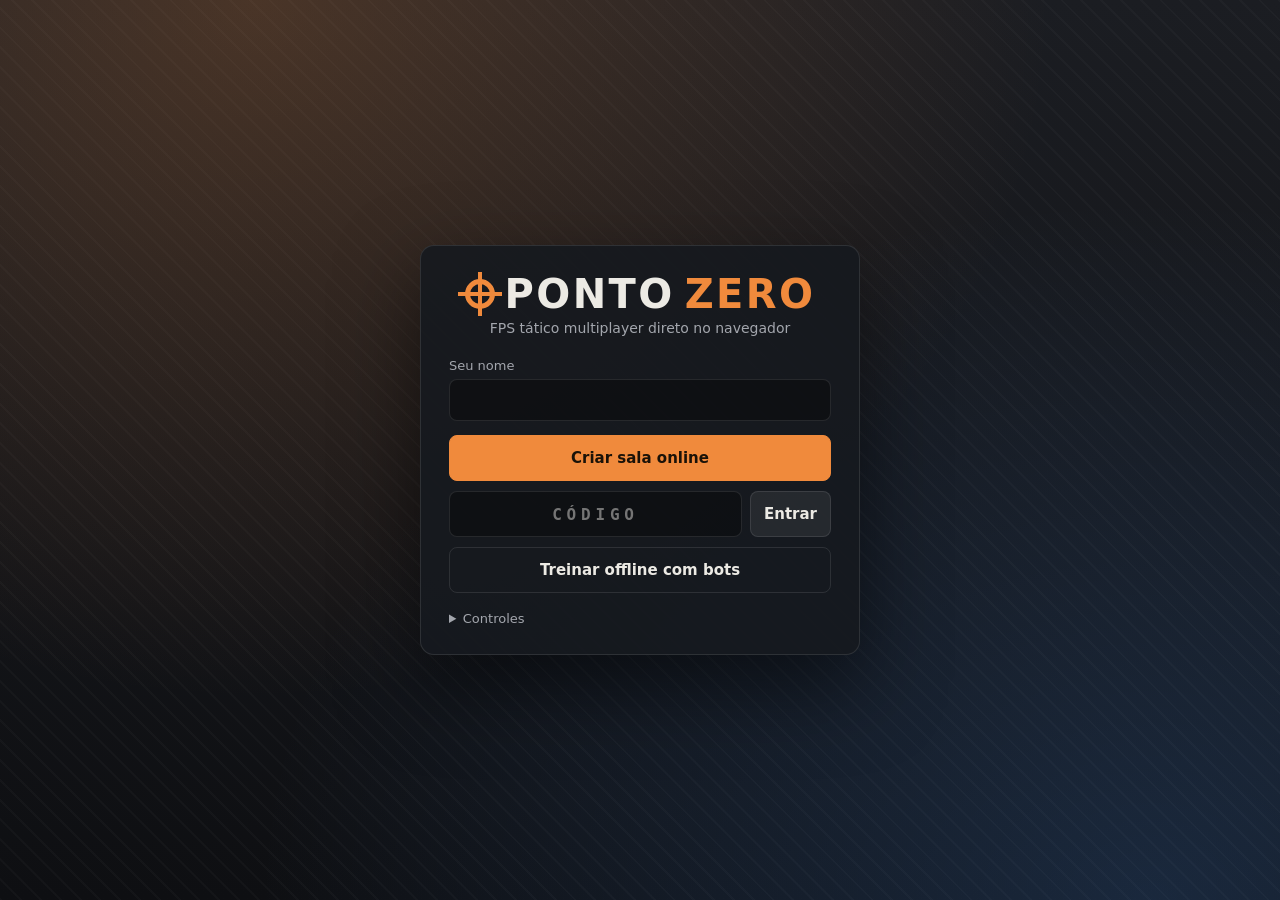
==== ponto-zero/index.html @ f3fcfb1e "Adiciona Ponto Zero: FPS tático multiplayer no navegador Jogo original em three.js com um mapa (Vila" ====
<!doctype html>
<html lang="pt-BR">
<head>
  <meta charset="utf-8">
  <meta name="viewport" content="width=device-width, initial-scale=1">
  <title>Ponto Zero — FPS tático no navegador</title>
  <meta name="description" content="FPS tático multiplayer no navegador: mata-mata com bomba, team deathmatch e todos contra todos. Crie uma sala e chame os amigos pelo código.">
  <meta name="theme-color" content="#16181c">
  <link rel="icon" href="data:image/svg+xml,%3Csvg xmlns='http://www.w3.org/2000/svg' viewBox='0 0 64 64'%3E%3Ccircle cx='32' cy='32' r='22' fill='none' stroke='%23f08a3c' stroke-width='6'/%3E%3Cpath d='M32 2v18M32 44v18M2 32h18M44 32h18' stroke='%23f08a3c' stroke-width='6'/%3E%3C/svg%3E">
  <link rel="stylesheet" href="css/game.css">
  <script src="vendor/peerjs.min.js"></script>
  <script type="importmap">{ "imports": { "three": "./vendor/three.module.min.js" } }</script>
</head>
<body>
  <!-- ============ MENU ============ -->
  <section id="menu" class="screen show">
    <div class="menuBg"></div>
    <div class="menuPanel">
      <header class="brand">
        <div class="logo"><span class="ring"></span>PONTO<b>ZERO</b></div>
        <p>FPS tático multiplayer direto no navegador</p>
      </header>
      <label class="field">
        <span>Seu nome</span>
        <input id="nameInput" maxlength="16" autocomplete="off" spellcheck="false">
      </label>
      <div class="menuActions">
        <button id="btnHost" class="btn primary">Criar sala online</button>
        <div class="joinRow">
          <input id="codeInput" maxlength="6" placeholder="CÓDIGO" autocomplete="off" spellcheck="false" aria-label="Código da sala">
          <button id="btnJoin" class="btn">Entrar</button>
        </div>
        <button id="btnOffline" class="btn ghost">Treinar offline com bots</button>
      </div>
      <p id="mobileWarn" class="warn" style="display:none">Este jogo precisa de teclado e mouse. Abra no computador.</p>
      <details class="controls">
        <summary>Controles</summary>
        <div class="ctrlGrid">
          <span><kbd>W</kbd><kbd>A</kbd><kbd>S</kbd><kbd>D</kbd></span><span>Andar</span>
          <span><kbd>Shift</kbd></span><span>Andar devagar (sem barulho)</span>
          <span><kbd>C</kbd> / <kbd>Ctrl</kbd></span><span>Agachar</span>
          <span><kbd>Espaço</kbd></span><span>Pular</span>
          <span><kbd>Mouse 1</kbd></span><span>Atirar</span>
          <span><kbd>Mouse 2</kbd></span><span>Mira (sniper) · facada forte · granada fraca</span>
          <span><kbd>R</kbd></span><span>Recarregar</span>
          <span><kbd>1</kbd>–<kbd>5</kbd> / <kbd>Q</kbd> / roda</span><span>Trocar de arma</span>
          <span><kbd>B</kbd></span><span>Comprar</span>
          <span><kbd>E</kbd></span><span>Plantar / desarmar a bomba (segure)</span>
          <span><kbd>G</kbd></span><span>Largar a arma</span>
          <span><kbd>Tab</kbd></span><span>Placar</span>
          <span><kbd>Y</kbd> / <kbd>U</kbd></span><span>Chat geral / do time</span>
          <span><kbd>M</kbd></span><span>Trocar de time</span>
          <span><kbd>Esc</kbd></span><span>Menu</span>
        </div>
      </details>
    </div>
  </section>

  <!-- ============ CRIAR SALA ============ -->
  <section id="create" class="screen">
    <div class="menuBg"></div>
    <div class="menuPanel wide">
      <h2 id="createTitle">Criar sala</h2>
      <div id="modeCards" class="modeCards"></div>
      <div class="formGrid">
        <label class="field"><span id="createBotsLabel">Jogadores por time</span><input id="createBots" type="range" min="0" max="6" step="1"></label>
        <label class="field"><span>Dificuldade dos bots</span><select id="createDiff"></select></label>
        <label class="field" id="createRoundsRow"><span>Rodadas para vencer</span>
          <select id="createRounds"><option value="3">3 (rápida)</option><option value="5">5</option><option value="8">8</option><option value="13">13 (longa)</option></select>
        </label>
        <label class="field" id="createLimitRow"><span>Limite de abates</span><select id="createLimit"></select></label>
      </div>
      <div class="rowBtns">
        <button id="btnCreateBack" class="btn ghost">Voltar</button>
        <button id="btnCreateGo" class="btn primary">Criar sala</button>
      </div>
    </div>
  </section>

  <!-- ============ CONECTANDO / ERRO ============ -->
  <section id="connecting" class="screen">
    <div class="menuBg"></div>
    <div class="menuPanel center"><div class="spinner"></div><p id="connectingText">Conectando…</p></div>
  </section>
  <section id="error" class="screen">
    <div class="menuBg"></div>
    <div class="menuPanel center">
      <h2>Ops!</h2>
      <p id="errorText"></p>
      <button id="btnErrorBack" class="btn primary">Voltar ao menu</button>
    </div>
  </section>

  <!-- ============ JOGO ============ -->
  <section id="gameScreen" class="screen">
    <canvas id="game"></canvas>
    <div id="hud">
      <div id="vignette"></div>
      <div id="flashOverlay"></div>
      <div id="scope" style="display:none"><div class="lens"></div><div class="cross"></div></div>
      <div id="crosshair"><i class="t"></i><i class="b"></i><i class="l"></i><i class="r"></i><i class="d"></i></div>
      <div id="hitmarker"><i></i><i></i><i></i><i></i></div>
      <div id="dmgIndicators"></div>
      <div id="killIcon"></div>

      <div id="topBar">
        <div class="sc atk"><b id="scoreL">0</b></div>
        <div class="mid"><div id="timer">0:00</div><div id="roundInfo"></div></div>
        <div class="sc def"><b id="scoreR">0</b></div>
      </div>
      <canvas id="radar" width="190" height="190"></canvas>
      <div id="pingInfo"></div>
      <div id="killfeed"></div>
      <div id="centerMsg"><div></div><small id="centerSub"></small></div>
      <div id="toast"></div>
      <div id="hint" style="display:none"></div>
      <div id="buyHint" style="display:none"></div>
      <div id="progress" style="display:none"><div id="progressLabel"></div><div class="bar"><div id="progressBar"></div></div></div>
      <div id="spectate" style="display:none"></div>

      <div id="chatLog"></div>
      <div id="chatBox" style="display:none"><span id="chatLabel">Todos:</span><input id="chatInput" maxlength="120" autocomplete="off"></div>

      <div id="bottomLeft">
        <div id="moneyBox"><span id="money">$0</span></div>
        <div class="vitals">
          <div class="vital"><span class="ic">✚</span><b id="hp">100</b></div>
          <div class="vital armor"><span class="ic" id="armorIcon">🛡</span><b id="armor">0</b></div>
          <span id="kitIcon" class="tag" style="display:none">KIT</span>
          <span id="bombIcon" class="tag bomb" style="display:none">💣 BOMBA</span>
        </div>
      </div>
      <div id="bottomRight">
        <div id="slots"></div>
        <div id="weaponName"></div>
        <div id="ammoBox"><b id="mag">0</b><span>/</span><span id="reserve">0</span></div>
      </div>

      <div id="scoreboard"></div>
      <div id="buyMenu"></div>
    </div>

    <!-- seleção de time -->
    <div id="teamSelect" class="overlay">
      <div class="overlayPanel">
        <h2>Escolha seu time</h2>
        <div class="teamBtns">
          <button id="teamAtk" class="teamBtn atk"><span class="tn"></span><small>Plantam a bomba</small><em id="teamAtkCount"></em></button>
          <button id="teamDef" class="teamBtn def"><span class="tn"></span><small>Protegem os pontos</small><em id="teamDefCount"></em></button>
        </div>
        <div class="rowBtns">
          <button id="teamAuto" class="btn">Automático</button>
          <button id="teamSpec" class="btn ghost">Espectador</button>
        </div>
      </div>
    </div>

    <!-- pausa -->
    <div id="pause" class="overlay">
      <div class="overlayPanel wide">
        <div class="pauseHead">
          <h2>Pausado <small id="pauseMode"></small></h2>
          <div id="pauseRoom">Sala <b id="pauseCode"></b> <button id="btnCopy" class="btn small">Copiar link de convite</button></div>
        </div>
        <div class="pauseCols">
          <div>
            <h3>Opções</h3>
            <label class="field"><span>Sensibilidade <em id="optSensVal"></em></span><input id="optSens" type="range" min="0.1" max="4" step="0.05"></label>
            <label class="field"><span>Campo de visão <em id="optFovVal"></em></span><input id="optFov" type="range" min="60" max="95" step="1"></label>
            <label class="field"><span>Volume <em id="optVolVal"></em></span><input id="optVol" type="range" min="0" max="1" step="0.05"></label>
            <div class="inline">
              <label class="field"><span>Cor da mira</span><input id="optCross" type="color"></label>
              <label class="field"><span>Tamanho</span><input id="optCrossSize" type="range" min="3" max="16" step="1"></label>
              <label class="check"><input id="optDot" type="checkbox"> Ponto</label>
            </div>
          </div>
          <div id="hostPanel">
            <h3>Partida (host)</h3>
            <div id="pauseModeCards" class="modeCards compact"></div>
            <label class="field"><span id="pauseBotsLabel">Jogadores por time</span><input id="pauseBots" type="range" min="0" max="6" step="1"></label>
            <div class="inline">
              <label class="field"><span>Bots</span><select id="pauseDiff"></select></label>
              <label class="field" id="pauseRoundsRow"><span>Rodadas</span>
                <select id="pauseRounds"><option value="3">3</option><option value="5">5</option><option value="8">8</option><option value="13">13</option></select>
              </label>
              <label class="field" id="pauseLimitRow"><span>Limite</span><select id="pauseLimit"></select></label>
            </div>
            <p id="warmupNote" class="note">Aquecimento: todos renascem à vontade. Quando a galera entrar, inicie a partida.</p>
            <div class="rowBtns">
              <button id="btnApplyWarmup" class="btn ghost small">Aplicar no aquecimento</button>
              <button id="btnStartMatch" class="btn primary">Iniciar partida</button>
            </div>
          </div>
        </div>
        <div class="rowBtns">
          <button id="btnLeave" class="btn ghost">Sair da partida</button>
          <button id="btnTeam" class="btn">Trocar de time</button>
          <button id="btnResume" class="btn primary">Continuar</button>
        </div>
      </div>
    </div>
  </section>

  <script type="module" src="js/main.js"></script>
</body>
</html>
---- ponto-zero/css/game.css ----
:root {
  --bg: #121418;
  --panel: rgba(22, 25, 31, 0.92);
  --line: rgba(255, 255, 255, 0.1);
  --text: #eceae4;
  --muted: #a3a6ad;
  --atk: #f08a3c;
  --def: #4f9bff;
  --accent: #f08a3c;
  --ok: #4dff7a;
  --bad: #ff4a4a;
  --font: 'Segoe UI', system-ui, -apple-system, Roboto, sans-serif;
  --mono: ui-monospace, 'Cascadia Mono', Consolas, monospace;
}

* { box-sizing: border-box; }
html, body { margin: 0; height: 100%; background: var(--bg); color: var(--text); font-family: var(--font); overflow: hidden; }
button, input, select { font: inherit; color: inherit; }
kbd {
  display: inline-block; min-width: 1.6em; padding: 1px 6px; margin: 0 1px; border-radius: 4px;
  border: 1px solid rgba(255, 255, 255, 0.25); border-bottom-width: 2px; background: rgba(255, 255, 255, 0.06);
  font: 600 12px var(--mono); text-align: center;
}

/* ---------------- telas ---------------- */
.screen { position: fixed; inset: 0; display: none; align-items: center; justify-content: center; padding: 16px; }
.screen.show { display: flex; }
#gameScreen { padding: 0; }
.menuBg {
  position: absolute; inset: 0; z-index: -1;
  background:
    radial-gradient(ellipse at 20% 0%, rgba(240, 138, 60, 0.22), transparent 55%),
    radial-gradient(ellipse at 90% 100%, rgba(79, 155, 255, 0.18), transparent 55%),
    repeating-linear-gradient(45deg, rgba(255, 255, 255, 0.025) 0 2px, transparent 2px 14px),
    linear-gradient(180deg, #1b1d22, #0e0f12);
}
.menuPanel {
  width: min(440px, 100%); max-height: 100%; overflow: auto; padding: 28px; border-radius: 14px;
  background: var(--panel); border: 1px solid var(--line); box-shadow: 0 30px 80px rgba(0, 0, 0, 0.5);
}
.menuPanel.wide { width: min(860px, 100%); }
.menuPanel.center { text-align: center; }
.menuPanel h2 { margin: 0 0 16px; font-size: 22px; letter-spacing: 0.02em; }
.brand { text-align: center; margin-bottom: 22px; }
.brand p { margin: 6px 0 0; color: var(--muted); font-size: 14px; }
.logo { display: inline-flex; align-items: center; gap: 10px; font: 900 40px/1 Impact, 'Arial Black', var(--font); letter-spacing: 0.06em; }
.logo b { color: var(--accent); font-weight: 900; }
.logo .ring { width: 30px; height: 30px; border: 5px solid var(--accent); border-radius: 50%; position: relative; }
.logo .ring::before, .logo .ring::after { content: ''; position: absolute; background: var(--accent); }
.logo .ring::before { left: 50%; top: -12px; bottom: -12px; width: 4px; transform: translateX(-50%); }
.logo .ring::after { top: 50%; left: -12px; right: -12px; height: 4px; transform: translateY(-50%); }

.field { display: flex; flex-direction: column; gap: 6px; margin-bottom: 14px; font-size: 13px; color: var(--muted); }
.field em { font-style: normal; color: var(--text); margin-left: 6px; }
.field input:not([type=range]):not([type=color]):not([type=checkbox]), .field select, .joinRow input {
  padding: 11px 12px; border-radius: 8px; border: 1px solid var(--line); background: rgba(0, 0, 0, 0.35); color: var(--text); font-size: 15px; outline: none;
}
.field input:focus, .joinRow input:focus, .field select:focus { border-color: var(--accent); }
.field select option { background: #1b1e24; }
input[type=range] { accent-color: var(--accent); width: 100%; }
input[type=color] { width: 48px; height: 32px; border: 0; background: none; padding: 0; }
.check { display: flex; align-items: center; gap: 6px; font-size: 13px; color: var(--muted); margin-bottom: 14px; }

.btn {
  padding: 11px 18px; border-radius: 8px; border: 1px solid var(--line); background: rgba(255, 255, 255, 0.07);
  cursor: pointer; font-weight: 600; transition: transform 0.08s, background 0.15s, border-color 0.15s;
}
.btn:hover { background: rgba(255, 255, 255, 0.12); }
.btn:active { transform: translateY(1px); }
.btn.primary { background: var(--accent); border-color: var(--accent); color: #1a1208; }
.btn.primary:hover { background: #ff9a4d; }
.btn.ghost { background: transparent; }
.btn.small { padding: 6px 10px; font-size: 13px; }
.menuActions { display: flex; flex-direction: column; gap: 10px; }
.menuActions .btn { width: 100%; padding: 13px; font-size: 15px; }
.joinRow { display: flex; gap: 8px; }
.joinRow input { flex: 1; min-width: 0; text-transform: uppercase; letter-spacing: 0.3em; font: 700 16px var(--mono); text-align: center; }
.joinRow .btn { width: auto; }
.shake { animation: shake 0.35s; }
@keyframes shake { 25% { transform: translateX(-6px); } 75% { transform: translateX(6px); } }
.warn { color: #ffb36b; font-size: 13px; text-align: center; }
.note { color: var(--muted); font-size: 12px; margin: 4px 0 10px; }
.controls { margin-top: 18px; font-size: 13px; color: var(--muted); }
.controls summary { cursor: pointer; }
.ctrlGrid { display: grid; grid-template-columns: auto 1fr; gap: 6px 12px; margin-top: 10px; align-items: center; }
.rowBtns { display: flex; gap: 10px; justify-content: flex-end; flex-wrap: wrap; margin-top: 10px; }
.formGrid { display: grid; grid-template-columns: repeat(auto-fit, minmax(220px, 1fr)); gap: 0 16px; margin-top: 16px; }
.inline { display: flex; gap: 12px; align-items: flex-end; flex-wrap: wrap; }
.inline .field { flex: 1; min-width: 90px; }

.modeCards { display: grid; grid-template-columns: repeat(auto-fit, minmax(220px, 1fr)); gap: 10px; }
.modeCard {
  text-align: left; padding: 14px; border-radius: 10px; border: 1px solid var(--line); background: rgba(255, 255, 255, 0.04);
  cursor: pointer; display: flex; flex-direction: column; gap: 6px; transition: border-color 0.15s, background 0.15s;
}
.modeCard:hover { background: rgba(255, 255, 255, 0.08); }
.modeCard.on { border-color: var(--accent); background: rgba(240, 138, 60, 0.12); }
.mcName { font-weight: 800; font-size: 16px; }
.mcDesc { font-size: 12.5px; color: var(--muted); line-height: 1.4; }
.modeCards.compact .mcDesc { display: none; }
.modeCards.compact { grid-template-columns: repeat(3, 1fr); margin-bottom: 12px; }
.modeCards.compact .modeCard { padding: 10px; text-align: center; }

.spinner { width: 42px; height: 42px; margin: 0 auto 16px; border-radius: 50%; border: 4px solid var(--line); border-top-color: var(--accent); animation: spin 0.8s linear infinite; }
@keyframes spin { to { transform: rotate(360deg); } }

/* ---------------- jogo ---------------- */
#game { position: absolute; inset: 0; width: 100%; height: 100%; display: block; cursor: crosshair; }
#hud { position: absolute; inset: 0; pointer-events: none; user-select: none; font-weight: 700; text-shadow: 0 1px 3px rgba(0, 0, 0, 0.8); }
#hud.dead #bottomRight, #hud.dead .vitals { opacity: 0.35; }

#vignette { position: absolute; inset: 0; opacity: 0; transition: opacity 0.3s; background: radial-gradient(ellipse at center, transparent 50%, rgba(200, 0, 0, 0.55)); }
#flashOverlay { position: absolute; inset: 0; background: #fff; opacity: 0; }

#crosshair { --ch-color: #4dff7a; --ch-size: 8px; --ch-gap: 5px; position: absolute; left: 50%; top: 50%; width: 0; height: 0; }
#crosshair i { position: absolute; background: var(--ch-color); box-shadow: 0 0 0 1px rgba(0, 0, 0, 0.55); }
#crosshair .t, #crosshair .b { width: 2px; height: var(--ch-size); left: -1px; }
#crosshair .l, #crosshair .r { height: 2px; width: var(--ch-size); top: -1px; }
#crosshair .t { bottom: var(--ch-gap); }
#crosshair .b { top: var(--ch-gap); }
#crosshair .l { right: var(--ch-gap); }
#crosshair .r { left: var(--ch-gap); }
#crosshair .d { display: none; width: 2px; height: 2px; left: -1px; top: -1px; }
#crosshair.dot .d { display: block; }

#hitmarker { position: absolute; left: 50%; top: 50%; width: 0; height: 0; opacity: 0; }
#hitmarker i { position: absolute; width: 10px; height: 2px; background: #fff; box-shadow: 0 0 2px #000; }
#hitmarker i:nth-child(1) { transform: translate(-16px, -10px) rotate(45deg); }
#hitmarker i:nth-child(2) { transform: translate(6px, -10px) rotate(-45deg); }
#hitmarker i:nth-child(3) { transform: translate(-16px, 8px) rotate(-45deg); }
#hitmarker i:nth-child(4) { transform: translate(6px, 8px) rotate(45deg); }
#hitmarker.show { animation: hm 0.25s ease-out; }
#hitmarker.head i { background: #ff4a4a; }
@keyframes hm { from { opacity: 1; } to { opacity: 0; } }
#killIcon { position: absolute; left: 50%; top: 58%; transform: translateX(-50%); font-size: 22px; color: #ff4a4a; opacity: 0; }
#killIcon.show { animation: ki 0.9s ease-out; }
@keyframes ki { 0% { opacity: 1; transform: translate(-50%, 0) scale(1.4); } 100% { opacity: 0; transform: translate(-50%, -14px) scale(1); } }

#dmgIndicators { position: absolute; left: 50%; top: 50%; }
.dmg {
  position: absolute; left: 0; top: 0; width: 150px; height: 150px; border-radius: 50%;
  border-top: 8px solid rgba(255, 40, 40, 0.9); animation: dmgf 1.2s forwards; filter: blur(1px);
}
@keyframes dmgf { to { opacity: 0; } }

#scope { position: absolute; inset: 0; }
#scope .lens { position: absolute; inset: 0; background: radial-gradient(circle at center, transparent 0, transparent min(42vh, 42vw), #000 calc(min(42vh, 42vw) + 1px)); }
#scope .cross { position: absolute; inset: 0; background:
  linear-gradient(#000, #000) center / 100% 2px no-repeat,
  linear-gradient(#000, #000) center / 2px 100% no-repeat; }

#topBar { position: absolute; top: 12px; left: 50%; transform: translateX(-50%); display: flex; align-items: stretch; gap: 6px; }
#topBar .sc { min-width: 64px; display: flex; align-items: center; justify-content: center; border-radius: 8px; font-size: 26px; padding: 0 14px; }
#topBar .sc.atk { background: rgba(240, 138, 60, 0.8); }
#topBar .sc.def { background: rgba(79, 155, 255, 0.8); }
#topBar .sc.ffa { background: rgba(120, 120, 120, 0.7); }
#topBar .mid { background: rgba(10, 12, 16, 0.75); border-radius: 8px; padding: 6px 18px; text-align: center; min-width: 150px; }
#timer { font: 800 24px var(--mono); }
#timer.freeze { color: #ffd27a; }
#timer.bomb { color: #ff5a4a; animation: pulse 1s infinite; }
@keyframes pulse { 50% { opacity: 0.6; } }
#roundInfo { font-size: 11px; font-weight: 600; color: var(--muted); letter-spacing: 0.02em; }

#radar { position: absolute; top: 12px; left: 12px; width: 190px; height: 190px; }
#pingInfo { position: absolute; top: 206px; left: 12px; font-size: 11px; color: var(--muted); width: 190px; text-align: center; }
#killfeed { position: absolute; top: 12px; right: 12px; display: flex; flex-direction: column; gap: 4px; align-items: flex-end; }
.kf { background: rgba(10, 12, 16, 0.7); padding: 5px 10px; border-radius: 6px; font-size: 14px; transition: opacity 0.8s; }
.kf.mine { border: 1px solid rgba(255, 80, 80, 0.8); }
.kf.fade { opacity: 0; }
.kf .w { color: #ddd; font-weight: 600; font-size: 12px; padding: 0 6px; }
.kf .w i { color: #ff6a5a; font-style: normal; }
.kf .assist { color: #bbb; font-weight: 600; font-size: 12px; }
.kf.info { color: var(--muted); font-weight: 600; font-size: 12px; }

#centerMsg { position: absolute; top: 22%; left: 50%; transform: translateX(-50%); text-align: center; opacity: 0; transition: opacity 0.3s; }
#centerMsg.show { opacity: 1; }
#centerMsg div { font: 900 38px/1.1 Impact, 'Arial Black', var(--font); letter-spacing: 0.03em; text-transform: uppercase; }
#centerMsg small { display: block; margin-top: 6px; font-size: 15px; font-weight: 600; color: #ddd; }
#centerMsg.atk div { color: var(--atk); }
#centerMsg.def div { color: var(--def); }
#centerMsg.warn div { color: #ff6a5a; }
#centerMsg.go div { color: #fff; }
#toast { position: absolute; top: 34%; left: 50%; transform: translateX(-50%); background: rgba(150, 30, 30, 0.85); padding: 8px 14px; border-radius: 6px; font-size: 14px; opacity: 0; transition: opacity 0.2s; }
#toast.show { opacity: 1; }
#hint { position: absolute; bottom: 140px; left: 50%; transform: translateX(-50%); background: rgba(10, 12, 16, 0.7); padding: 8px 14px; border-radius: 6px; font-size: 15px; color: #ffd27a; }
#buyHint { position: absolute; bottom: 104px; left: 14px; font-size: 13px; color: #9fe59f; }
#progress { position: absolute; top: 60%; left: 50%; transform: translateX(-50%); width: 300px; text-align: center; }
#progressLabel { font-size: 14px; margin-bottom: 6px; }
#progress .bar { height: 8px; border-radius: 4px; background: rgba(0, 0, 0, 0.6); overflow: hidden; }
#progressBar { height: 100%; width: 0; background: linear-gradient(90deg, #ffb347, #ff5a3c); }
#spectate { position: absolute; bottom: 140px; left: 50%; transform: translateX(-50%); background: rgba(10, 12, 16, 0.75); padding: 8px 16px; border-radius: 8px; font-size: 15px; text-align: center; }
#spectate small { display: block; font-size: 11px; color: var(--muted); font-weight: 600; }

#bottomLeft { position: absolute; left: 14px; bottom: 14px; }
#moneyBox { font: 800 22px var(--mono); color: #9fe59f; margin-bottom: 6px; }
.vitals { display: flex; gap: 10px; align-items: center; }
.vital { display: flex; align-items: center; gap: 8px; background: rgba(10, 12, 16, 0.7); padding: 6px 14px; border-radius: 8px; }
.vital b { font: 800 30px var(--mono); min-width: 2.2ch; }
.vital .ic { font-size: 20px; color: #fff; opacity: 0.85; }
.vital.low b { color: var(--bad); animation: pulse 0.7s infinite; }
.tag { background: rgba(10, 12, 16, 0.7); padding: 4px 8px; border-radius: 6px; font-size: 12px; }
.tag.bomb { color: #ffcc33; }

#bottomRight { position: absolute; right: 14px; bottom: 14px; text-align: right; }
#slots { display: flex; gap: 4px; justify-content: flex-end; margin-bottom: 6px; }
#slots span { font-size: 11px; padding: 3px 7px; border-radius: 4px; background: rgba(10, 12, 16, 0.55); color: var(--muted); }
#slots span.on { color: #fff; background: rgba(240, 138, 60, 0.6); }
#slots span.bomb { color: #ffcc33; }
#weaponName { font-size: 14px; color: #ddd; margin-bottom: 2px; }
#ammoBox { font: 800 34px var(--mono); background: rgba(10, 12, 16, 0.7); padding: 4px 14px; border-radius: 8px; display: inline-flex; gap: 8px; align-items: baseline; }
#ammoBox span { font-size: 18px; color: var(--muted); }
#ammoBox b.low { color: var(--bad); }
#ammoBox.none { visibility: hidden; }

#chatLog { position: absolute; left: 14px; bottom: 150px; width: min(420px, 60vw); display: flex; flex-direction: column; gap: 2px; }
.chatline { font-size: 14px; font-weight: 600; background: rgba(10, 12, 16, 0.45); padding: 3px 8px; border-radius: 4px; transition: opacity 1s; }
.chatline.fade { opacity: 0; }
#chatLog.open .chatline.fade { opacity: 1; }
.chatline .dead { color: #ff8a7a; font-size: 11px; }
.chatline .tm { color: #9fd0ff; font-size: 11px; }
#chatBox { position: absolute; left: 14px; bottom: 116px; width: min(420px, 60vw); display: flex; gap: 6px; align-items: center; background: rgba(10, 12, 16, 0.85); padding: 6px 8px; border-radius: 6px; pointer-events: auto; }
#chatBox input { flex: 1; background: transparent; border: 0; outline: none; color: #fff; font-size: 14px; }
#chatLabel { font-size: 13px; color: var(--muted); }

/* placar */
#scoreboard {
  position: absolute; left: 50%; top: 50%; transform: translate(-50%, -50%); width: min(820px, 94vw); max-height: 80vh; overflow: auto;
  display: none; background: rgba(14, 16, 20, 0.92); border-radius: 12px; padding: 14px; text-shadow: none; border: 1px solid var(--line);
}
#scoreboard.show { display: block; }
.sbTeam { margin-bottom: 12px; }
.sbTeam h3 { display: flex; justify-content: space-between; margin: 0 0 6px; padding: 8px 12px; border-radius: 8px; font-size: 16px; }
.sbTeam.atk h3 { background: rgba(240, 138, 60, 0.35); }
.sbTeam.def h3 { background: rgba(79, 155, 255, 0.35); }
.sbTeam.ffa h3 { background: rgba(255, 255, 255, 0.12); }
.sbTeam table { width: 100%; border-collapse: collapse; font-size: 14px; }
.sbTeam th { color: var(--muted); font-size: 11px; font-weight: 600; text-align: right; padding: 3px 8px; }
.sbTeam td { text-align: right; padding: 5px 8px; border-top: 1px solid rgba(255, 255, 255, 0.05); font-weight: 600; }
.sbTeam .name { text-align: left; }
.sbTeam tr.me td { background: rgba(255, 255, 255, 0.08); }
.sbTeam tr.deadrow td { color: #777; }
.botTag { font-size: 10px; background: rgba(255, 255, 255, 0.12); padding: 1px 5px; border-radius: 3px; margin-right: 6px; color: #bbb; }
.sbSpec, .sbCode { font-size: 13px; color: var(--muted); margin-top: 6px; }
.sbCode b { color: var(--text); letter-spacing: 0.2em; font-family: var(--mono); }

/* compra */
#buyMenu {
  position: absolute; left: 50%; top: 50%; transform: translate(-50%, -50%); width: min(960px, 96vw); max-height: 88vh; overflow: auto;
  display: none; background: rgba(14, 16, 20, 0.95); border-radius: 12px; padding: 18px; pointer-events: auto; text-shadow: none; border: 1px solid var(--line);
}
#buyMenu.show { display: block; }
.buyHead { display: flex; justify-content: space-between; align-items: center; margin-bottom: 10px; }
.buyHead h2 { margin: 0; }
.buyMoney { font: 800 24px var(--mono); color: #9fe59f; }
.buyWarn { background: rgba(150, 30, 30, 0.5); padding: 8px 12px; border-radius: 6px; margin-bottom: 10px; font-size: 13px; }
.buyCols { display: grid; grid-template-columns: repeat(auto-fit, minmax(170px, 1fr)); gap: 12px; }
.buyCat h4 { margin: 0 0 8px; color: var(--muted); font-size: 12px; text-transform: uppercase; letter-spacing: 0.08em; }
.buyItem {
  width: 100%; display: grid; grid-template-columns: auto 1fr; grid-template-areas: 'k n' 'k s' 'k p'; text-align: left; gap: 0 8px;
  padding: 9px 10px; margin-bottom: 6px; border-radius: 8px; border: 1px solid var(--line); background: rgba(255, 255, 255, 0.05); cursor: pointer;
}
.buyItem:hover:not(:disabled) { border-color: var(--accent); background: rgba(240, 138, 60, 0.12); }
.buyItem:disabled { opacity: 0.4; cursor: not-allowed; }
.buyItem.owned { border-color: rgba(77, 255, 122, 0.5); }
.buyItem kbd { grid-area: k; align-self: center; }
.buyItem .bn { grid-area: n; font-weight: 700; font-size: 14px; }
.buyItem small { grid-area: s; color: var(--muted); font-size: 11px; font-weight: 500; }
.buyItem .bp { grid-area: p; color: #9fe59f; font: 700 13px var(--mono); }
.buyFoot { text-align: center; color: var(--muted); font-size: 12px; margin-top: 10px; }

/* overlays */
.overlay { position: absolute; inset: 0; display: none; align-items: center; justify-content: center; background: rgba(0, 0, 0, 0.55); padding: 16px; }
.overlay.show { display: flex; }
.overlayPanel { width: min(520px, 100%); max-height: 100%; overflow: auto; background: var(--panel); border: 1px solid var(--line); border-radius: 14px; padding: 22px; }
.overlayPanel.wide { width: min(900px, 100%); }
.overlayPanel h2 { margin: 0 0 14px; }
.overlayPanel h2 small { font-size: 14px; color: var(--muted); font-weight: 600; margin-left: 8px; }
.overlayPanel h3 { margin: 0 0 12px; font-size: 14px; text-transform: uppercase; letter-spacing: 0.08em; color: var(--muted); }
.pauseHead { display: flex; justify-content: space-between; align-items: center; flex-wrap: wrap; gap: 10px; margin-bottom: 8px; }
.pauseHead h2 { margin: 0; }
#pauseRoom { font-size: 14px; color: var(--muted); display: flex; gap: 10px; align-items: center; }
#pauseRoom b { color: var(--text); font: 800 18px var(--mono); letter-spacing: 0.25em; }
.pauseCols { display: grid; grid-template-columns: repeat(auto-fit, minmax(300px, 1fr)); gap: 24px; margin: 14px 0; }
.teamBtns { display: grid; grid-template-columns: 1fr 1fr; gap: 12px; margin-bottom: 8px; }
.teamBtn { padding: 26px 12px; border-radius: 12px; border: 2px solid transparent; cursor: pointer; display: flex; flex-direction: column; gap: 4px; align-items: center; }
.teamBtn .tn { font: 900 22px Impact, 'Arial Black', var(--font); letter-spacing: 0.04em; }
.teamBtn small { color: rgba(255, 255, 255, 0.8); }
.teamBtn em { font-style: normal; font-size: 12px; color: rgba(255, 255, 255, 0.7); min-height: 1em; }
.teamBtn.atk { background: linear-gradient(160deg, rgba(240, 138, 60, 0.55), rgba(120, 60, 20, 0.55)); }
.teamBtn.def { background: linear-gradient(160deg, rgba(79, 155, 255, 0.55), rgba(25, 50, 110, 0.55)); }
.teamBtn:hover { border-color: rgba(255, 255, 255, 0.6); }

@media (max-width: 640px) {
  .menuPanel { padding: 20px; }
  .logo { font-size: 32px; }
  #radar { width: 130px; height: 130px; }
  .teamBtns { grid-template-columns: 1fr; }
  .modeCards.compact { grid-template-columns: 1fr; }
}
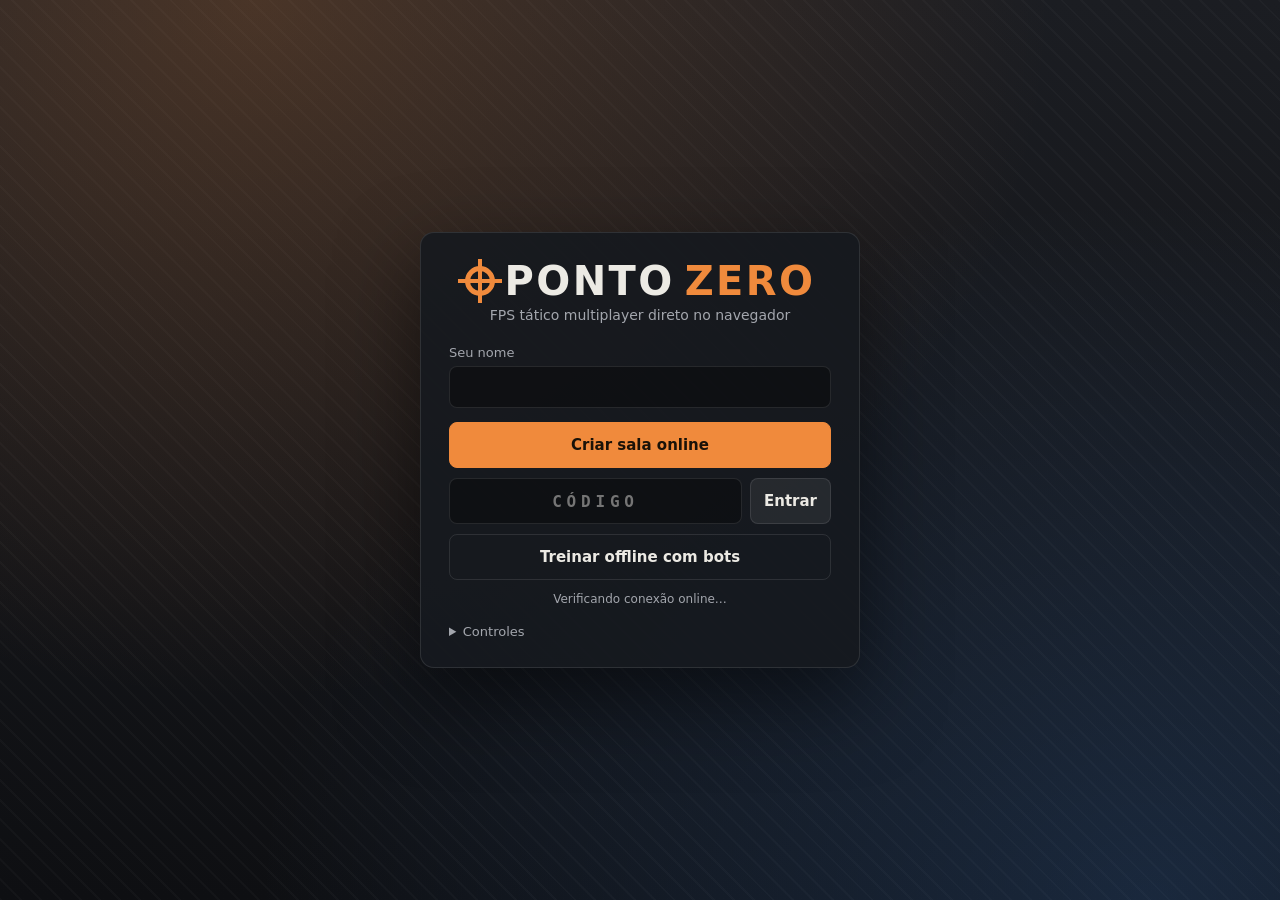
==== commit 51129586: "Ponto Zero: multiplayer via Supabase Realtime + WebRTC e mapa com portões e galerias - Sinalização W" ====
--- a/ponto-zero/index.html
+++ b/ponto-zero/index.html
@@ -9,6 +9,7 @@
   <link rel="icon" href="data:image/svg+xml,%3Csvg xmlns='http://www.w3.org/2000/svg' viewBox='0 0 64 64'%3E%3Ccircle cx='32' cy='32' r='22' fill='none' stroke='%23f08a3c' stroke-width='6'/%3E%3Cpath d='M32 2v18M32 44v18M2 32h18M44 32h18' stroke='%23f08a3c' stroke-width='6'/%3E%3C/svg%3E">
   <link rel="stylesheet" href="css/game.css">
   <script src="vendor/peerjs.min.js"></script>
+  <script src="vendor/supabase.min.js"></script>
   <script type="importmap">{ "imports": { "three": "./vendor/three.module.min.js" } }</script>
 </head>
 <body>
@@ -32,6 +33,11 @@
         </div>
         <button id="btnOffline" class="btn ghost">Treinar offline com bots</button>
       </div>
+      <div id="roomListBox" class="roomListBox" style="display:none">
+        <div class="rlHead"><span>Salas abertas</span><small id="roomCount"></small></div>
+        <div id="roomList" class="roomList"></div>
+      </div>
+      <p id="netInfo" class="netInfo">Verificando conexão online…</p>
       <p id="mobileWarn" class="warn" style="display:none">Este jogo precisa de teclado e mouse. Abra no computador.</p>
       <details class="controls">
         <summary>Controles</summary>
--- a/ponto-zero/css/game.css
+++ b/ponto-zero/css/game.css
@@ -297,3 +297,17 @@
   .teamBtns { grid-template-columns: 1fr; }
   .modeCards.compact { grid-template-columns: 1fr; }
 }
+
+/* lista de salas */
+.roomListBox { margin-top: 16px; border: 1px solid var(--line); border-radius: 10px; overflow: hidden; }
+.rlHead { display: flex; justify-content: space-between; align-items: center; padding: 8px 12px; background: rgba(255, 255, 255, 0.05); font-size: 13px; font-weight: 700; }
+.rlHead small { color: var(--muted); font-weight: 600; }
+.roomList { max-height: 190px; overflow: auto; }
+.roomItem { width: 100%; display: grid; grid-template-columns: 1fr auto; gap: 2px 10px; text-align: left; padding: 9px 12px; border: 0; border-top: 1px solid var(--line); background: transparent; cursor: pointer; }
+.roomItem:hover { background: rgba(240, 138, 60, 0.12); }
+.roomItem b { font-size: 14px; }
+.roomItem .rc { font: 700 13px var(--mono); letter-spacing: 0.2em; color: var(--accent); text-align: right; }
+.roomItem small { grid-column: 1 / -1; color: var(--muted); font-size: 12px; }
+.roomEmpty { padding: 12px; font-size: 13px; color: var(--muted); text-align: center; }
+.netInfo { margin: 12px 0 0; font-size: 12px; color: var(--muted); text-align: center; }
+.netInfo b { color: #9fe59f; font-weight: 700; }
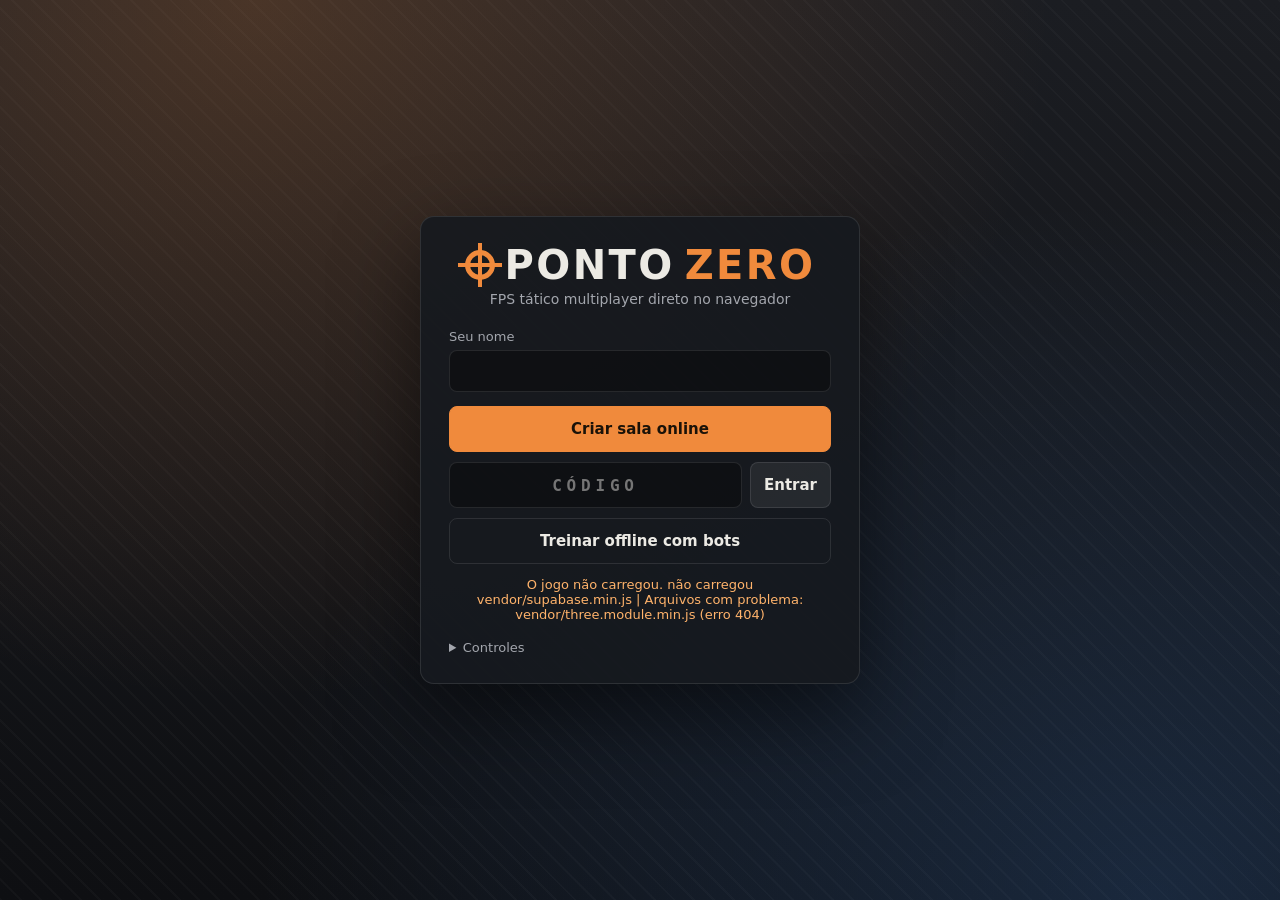
==== commit 99f56401: "Ponto Zero: sincroniza carregamento robusto e diagnóstico Co-Authored-By: Claude Opus 5.5 <noreply@a" ====
--- a/ponto-zero/index.html
+++ b/ponto-zero/index.html
@@ -2,6 +2,20 @@
 <html lang="pt-BR">
 <head>
   <meta charset="utf-8">
+  <script>
+    // Sem a barra final (/ponto-zero), os caminhos relativos apontariam para a raiz do site.
+    (function () {
+      var p = location.pathname;
+      if (!/\/$/.test(p) && !/\.html?$/.test(p)) location.replace(p + '/' + location.search + location.hash);
+    })();
+    // guarda erros de carregamento para mostrar no menu
+    window.__pzErrors = [];
+    window.addEventListener('error', function (e) {
+      var t = e.target;
+      if (t && t !== window && (t.src || t.href)) window.__pzErrors.push('não carregou ' + (t.src || t.href).split('/').slice(-2).join('/'));
+      else if (e.message) window.__pzErrors.push(e.message);
+    }, true);
+  </script>
   <meta name="viewport" content="width=device-width, initial-scale=1">
   <title>Ponto Zero — FPS tático no navegador</title>
   <meta name="description" content="FPS tático multiplayer no navegador: mata-mata com bomba, team deathmatch e todos contra todos. Crie uma sala e chame os amigos pelo código.">
@@ -10,7 +24,6 @@
   <link rel="stylesheet" href="css/game.css">
   <script src="vendor/peerjs.min.js"></script>
   <script src="vendor/supabase.min.js"></script>
-  <script type="importmap">{ "imports": { "three": "./vendor/three.module.min.js" } }</script>
 </head>
 <body>
   <!-- ============ MENU ============ -->
@@ -50,6 +63,7 @@
           <span><kbd>Mouse 2</kbd></span><span>Mira (sniper) · facada forte · granada fraca</span>
           <span><kbd>R</kbd></span><span>Recarregar</span>
           <span><kbd>1</kbd>–<kbd>5</kbd> / <kbd>Q</kbd> / roda</span><span>Trocar de arma</span>
+          <span><kbd>4</kbd></span><span>Granadas: luz, fumaça, HE e incendiária (aperte de novo para trocar)</span>
           <span><kbd>B</kbd></span><span>Comprar</span>
           <span><kbd>E</kbd></span><span>Plantar / desarmar a bomba (segure)</span>
           <span><kbd>G</kbd></span><span>Largar a arma</span>
@@ -166,7 +180,7 @@
       <div class="overlayPanel wide">
         <div class="pauseHead">
           <h2>Pausado <small id="pauseMode"></small></h2>
-          <div id="pauseRoom">Sala <b id="pauseCode"></b> <button id="btnCopy" class="btn small">Copiar link de convite</button></div>
+          <div id="pauseRoom">Sala <b id="pauseCode"></b> <small id="pauseNet"></small> <button id="btnCopy" class="btn small">Copiar link de convite</button></div>
         </div>
         <div class="pauseCols">
           <div>
@@ -207,6 +221,37 @@
     </div>
   </section>
 
-  <script type="module" src="js/main.js"></script>
+  <script>
+    window.__pzShowError = function () {
+      if (window.__pzReady) return;
+      var m = document.getElementById('netInfo');
+      if (!m) return;
+      m.className = 'warn';
+      m.textContent = 'O jogo não carregou. ' + (window.__pzErrors.length ? window.__pzErrors.join(' | ') : 'Atualize a página (Ctrl+Shift+R). Se continuar, use um navegador atualizado (Chrome, Edge ou Firefox).');
+    };
+    setTimeout(window.__pzShowError, 8000);
+  </script>
+  <script type="module">
+    // import dinâmico: se algum arquivo falhar, a mensagem diz exatamente qual e por quê
+    import('./js/main.js').catch(function (e) {
+      var msg = String((e && e.message) || e);
+      // o navegador só cita o main.js: testa cada arquivo para achar o culpado
+      var files = ['main', 'server', 'client', 'hud', 'net', 'net-supabase', 'online-config', 'config', 'audio', 'map',
+        'physics', 'bots', 'render-map', 'avatar', 'viewmodel', 'effects', 'models'].map(function (f) { return 'js/' + f + '.js'; });
+      files.push('vendor/three.module.min.js');
+      Promise.all(files.map(function (f) {
+        return fetch(f, { cache: 'no-store' }).then(function (r) {
+          var ct = r.headers.get('content-type') || '';
+          if (!r.ok) return f + ' (erro ' + r.status + ')';
+          if (ct.indexOf('javascript') < 0) return f + ' (tipo ' + ct + ')';
+          return null;
+        }).catch(function () { return f + ' (sem conexão)'; });
+      })).then(function (bad) {
+        bad = bad.filter(Boolean);
+        window.__pzErrors.push(bad.length ? 'Arquivos com problema: ' + bad.join(', ') : msg + ' — navegador: ' + navigator.userAgent.replace(/^Mozilla\/5.0 /, '').slice(0, 120));
+        window.__pzShowError();
+      });
+    });
+  </script>
 </body>
 </html>
--- a/ponto-zero/css/game.css
+++ b/ponto-zero/css/game.css
@@ -311,3 +311,6 @@
 .roomEmpty { padding: 12px; font-size: 13px; color: var(--muted); text-align: center; }
 .netInfo { margin: 12px 0 0; font-size: 12px; color: var(--muted); text-align: center; }
 .netInfo b { color: #9fe59f; font-weight: 700; }
+.warnTxt { color: #ffb36b; }
+.roomEmpty small { color: #ffb36b; }
+#pauseNet { color: var(--muted); font-size: 12px; }
